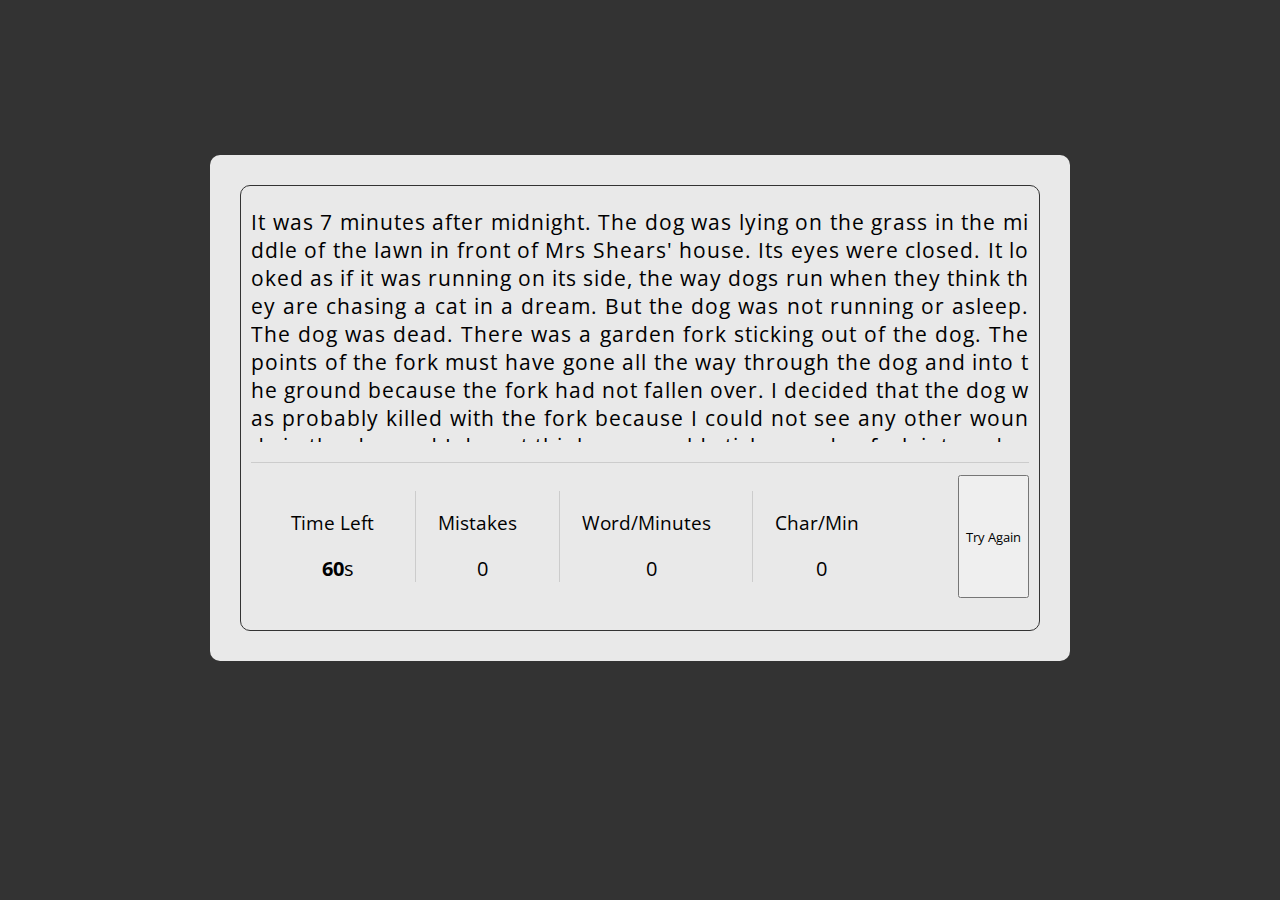
==== Keyfast/index.html @ 2277d4d2 "Add files via upload" ====
<!DOCTYPE html>
<html lang="en">
<head>
    <meta charset="UTF-8">
    <meta http-equiv="X-UA-Compatible" content="IE=edge">
    <meta name="viewport" content="width=device-width, initial-scale=1.0">
    <link rel="stylesheet" href="css/style.css">
    <title>KeyFast</title>
</head>
<body>
    <div class="box">
        <div class="content-box">
            <div class="typing-text">
                <p>
                    It was 7 minutes after midnight. The dog was lying on the grass in the middle of the lawn in front of Mrs Shears' house. Its eyes were closed. It looked as if it was running on its side, the way dogs run when they think they are chasing a cat in a dream. But the dog was not running or asleep. The dog was dead. There was a garden fork sticking out of the dog. The points of the fork must have gone all the way through the dog and into the ground because the fork had not fallen over. I decided that the dog was probably killed with the fork because I could not see any other wounds in the dog and I do not think you would stick a garden fork into a dog after it had died for some other reason, like cancer for example, or a road accident. But I could not be certain about this.
                </p>
            </div>
            <div class="content">
                <ul class="result-detail">
                    <li class="time">
                        <p>Time Left</p>
                        <span><b>60</b>s</span>
                    </li>
                    <li class="mistake">
                        <p>Mistakes</p>
                        <span>0</span>
                    </li>
                    <li class="wpm">
                        <p>Word/Minutes</p>
                        <span>0</span>
                    </li>
                    <li class="cpm">
                        <p>Char/Min</p>
                        <span>0</span>
                    </li>
                </ul>
                <button>Try Again</button>
            </div>
        </div>
    </div>
</body>
</html>
---- Keyfast/css/style.css ----
@import url('https://fonts.googleapis.com/css2?family=Open+Sans:wght@300&display=swap');

*
{
    font-family: 'Open Sans', sans-serif;
}
body
{
    display: flex;
    align-items: center;
    justify-content: center;
    min-height: 50em;
    background-color: #333333;
}
.box
{
    width: 800px;
    padding: 30px;
    background-color: #e9e9e9;
    border-radius: 10px;
}

.box .content-box
{
    padding: 1px 10px 20px;
    border-radius: 10px;
    border: 1px solid #333333;
}

.content-box .typing-text
{
    max-height: 255px;
    overflow-y: auto;
}


.typing-text::-webkit-scrollbar
{
    width: 0;
}
.typing-text p
{
    font-size: 21px;
    text-align: justify;
    letter-spacing: 1px;
    word-break: break-all;
}

.content-box .content
{
    display: flex;
    margin-top: 20px;
    padding: 12px 0;
    border-top: 1px solid #ccc ;
    justify-content: space-between;
}

.content .result-detail
{
    display: flex;
    width: calc(100% - 210px);
    justify-content: space-between;
}

.result-detail li
{
    text-align: center;
    list-style: none;
}

.result-detail li:not(:first-child)
{
    padding-left: 22px;
    border-left: 1px solid #ccc;
}

.result-detail li p
{
    font-size: 19px;
}

.result-detail li span
{
    display: block;
    font-size: 20px;
    margin-left: 10px;
}
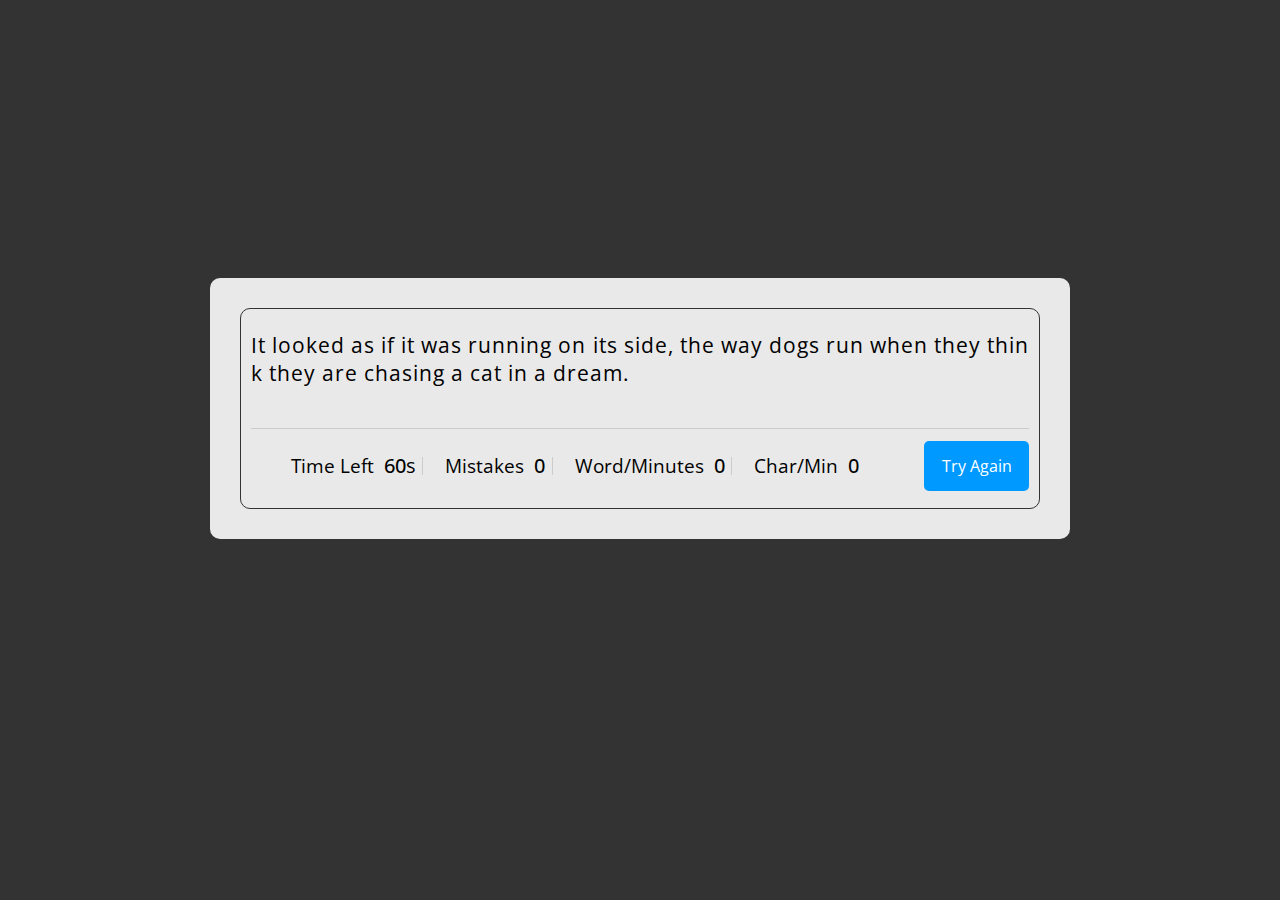
==== commit c2ba9e8a: "Update" ====
--- a/Keyfast/index.html
+++ b/Keyfast/index.html
@@ -12,7 +12,7 @@
         <div class="content-box">
             <div class="typing-text">
                 <p>
-                    It was 7 minutes after midnight. The dog was lying on the grass in the middle of the lawn in front of Mrs Shears' house. Its eyes were closed. It looked as if it was running on its side, the way dogs run when they think they are chasing a cat in a dream. But the dog was not running or asleep. The dog was dead. There was a garden fork sticking out of the dog. The points of the fork must have gone all the way through the dog and into the ground because the fork had not fallen over. I decided that the dog was probably killed with the fork because I could not see any other wounds in the dog and I do not think you would stick a garden fork into a dog after it had died for some other reason, like cancer for example, or a road accident. But I could not be certain about this.
+
                 </p>
             </div>
             <div class="content">
@@ -38,5 +38,8 @@
             </div>
         </div>
     </div>
+
+    <script src="js/paragraph.js"></script>
+    <script src="js/script.js"></script>
 </body>
 </html>--- a/Keyfast/css/style.css
+++ b/Keyfast/css/style.css
@@ -22,7 +22,7 @@
 
 .box .content-box
 {
-    padding: 1px 10px 20px;
+    padding: 1px 10px 5px;
     border-radius: 10px;
     border: 1px solid #333333;
 }
@@ -51,8 +51,29 @@
     display: flex;
     margin-top: 20px;
     padding: 12px 0;
+    height: 50px;
     border-top: 1px solid #ccc ;
     justify-content: space-between;
+}
+
+.content button
+{
+    border: none;
+    outline: none;
+    width: 105px;
+    padding: 8px 0;
+    color: #fff;
+    background: #0099ff;
+    border-radius: 5px;
+    cursor: pointer;
+    font-size: 16px;
+    transition: transform 0.3s ease;
+    
+}
+
+.content button:active
+{
+    transform: scale(0.97);
 }
 
 .content .result-detail
@@ -64,7 +85,8 @@
 
 .result-detail li
 {
-    text-align: center;
+    display: flex;
+    align-items: center;
     list-style: none;
 }
 
@@ -85,3 +107,14 @@
     font-size: 20px;
     margin-left: 10px;
 }
+
+.result-detail li:not(:first-child) span 
+{
+    font-weight: 500;
+}
+
+.result-detail li b
+{
+    font-weight: 500;
+
+}
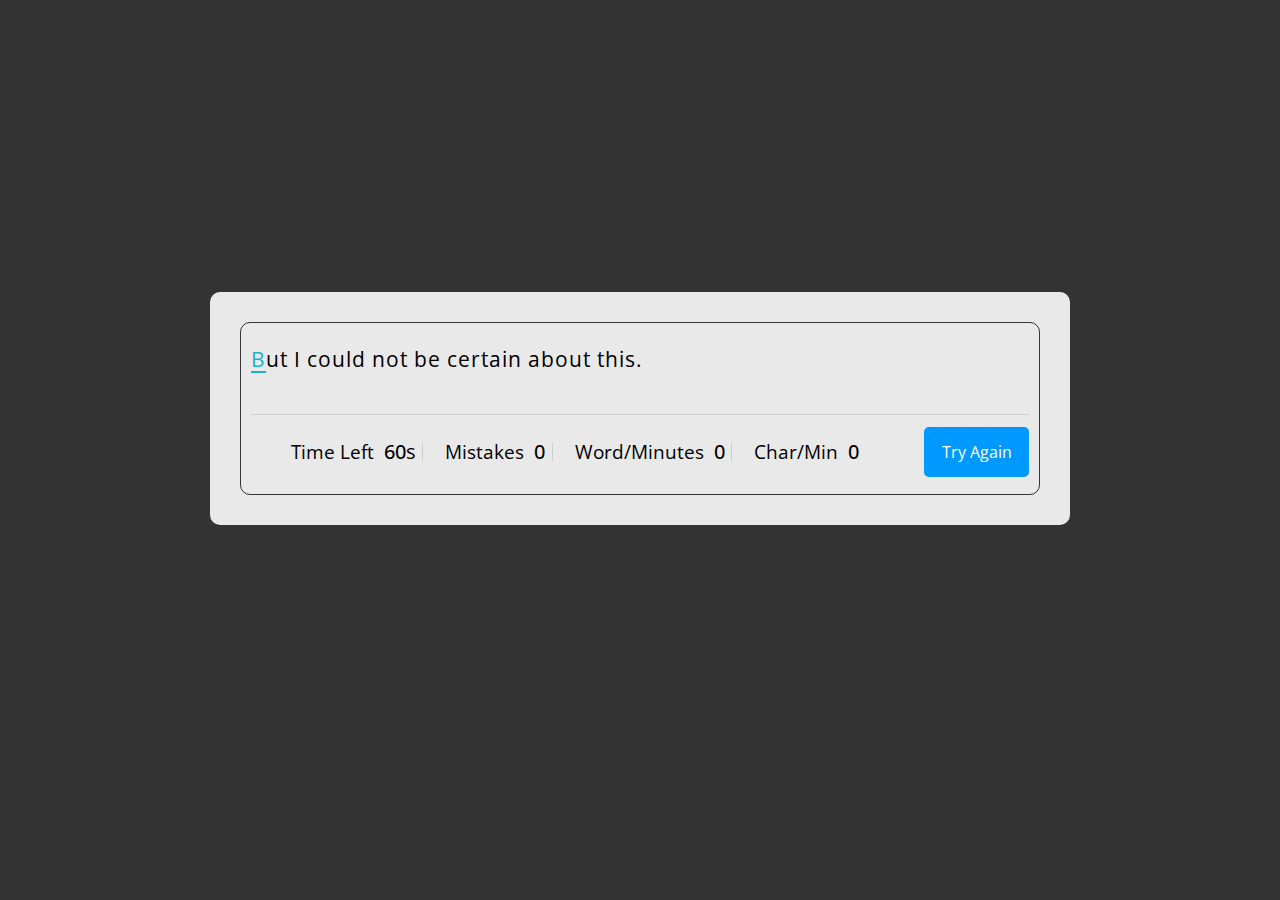
==== commit 82b4c3e0: "Update" ====
--- a/Keyfast/index.html
+++ b/Keyfast/index.html
@@ -9,6 +9,7 @@
 </head>
 <body>
     <div class="box">
+        <input type="text" class="input-field">
         <div class="content-box">
             <div class="typing-text">
                 <p>
--- a/Keyfast/css/style.css
+++ b/Keyfast/css/style.css
@@ -18,6 +18,12 @@
     padding: 30px;
     background-color: #e9e9e9;
     border-radius: 10px;
+}
+.box .input-field
+{
+    z-index: -999;
+    opacity: 0;
+    position: absolute;
 }
 
 .box .content-box
@@ -44,6 +50,49 @@
     text-align: justify;
     letter-spacing: 1px;
     word-break: break-all;
+}
+
+.typing-text p span
+{
+    position: relative;
+}
+
+.typing-text p span.correct
+{
+    color: #54b949;
+}
+
+.typing-text p span.incorrect
+{
+    color: #cb342e;
+    background: #ffc0cb;
+    outline: 1px solid #fff;
+    border-radius: 4px;
+}
+
+.typing-text p span.active
+{
+    color: #1ab3ca;
+}
+
+.typing-text p span.active::before
+{
+    content: "";
+    position: absolute;
+    left: 0;
+    bottom: 0;
+    height: 2px;
+    width: 100%;
+    background: #1ab3ca;
+    animation: blink 1s ease-in-out infinite;
+}
+
+@keyframes blink
+{
+   50%
+   {
+       opacity: 1;
+   } 
 }
 
 .content-box .content
